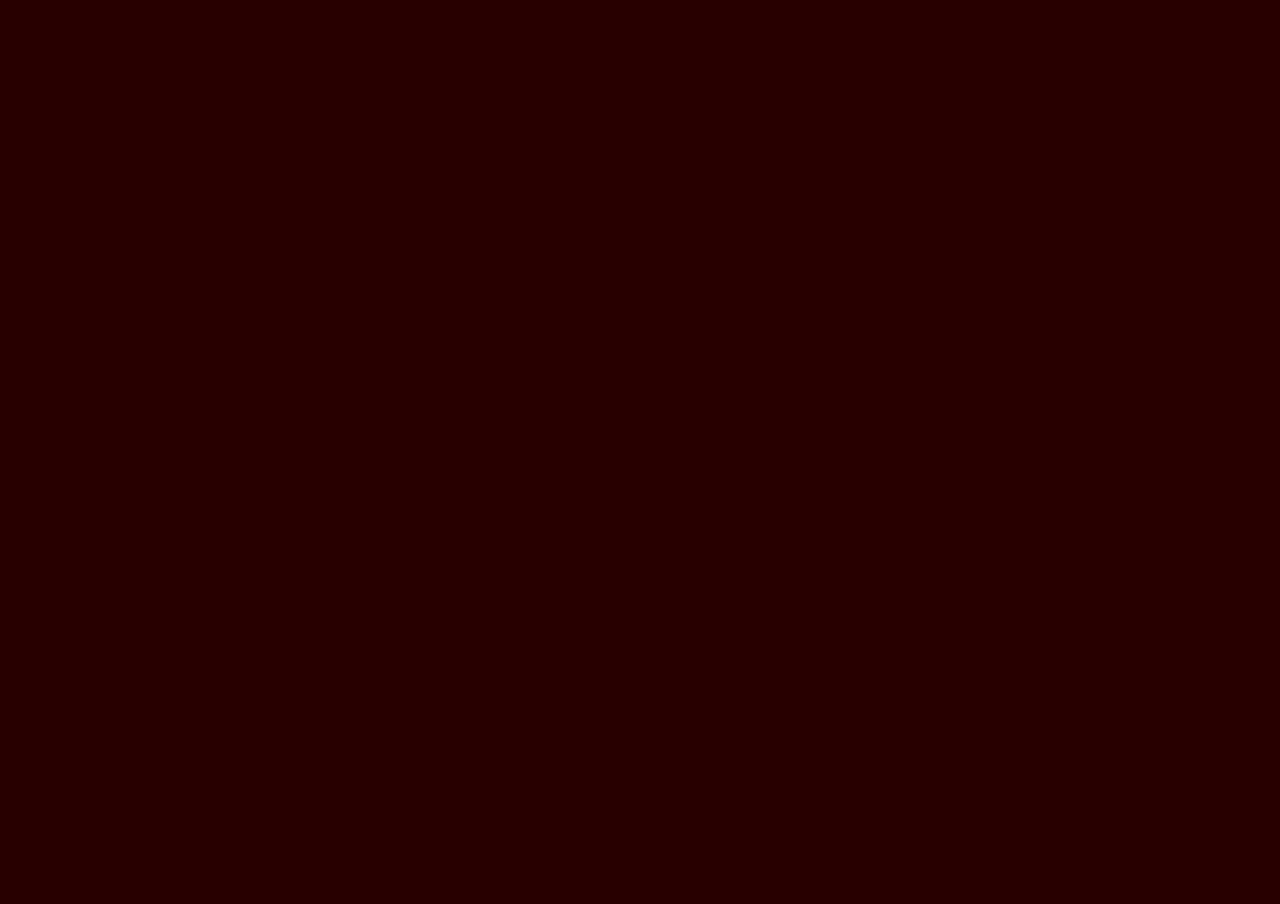
==== intro.HTML @ a7072e4d "Started on the start screen by making this cool particle effect" ====
<!doctype html>
<html>
<head>
    <meta charset="UTF-8" />
    <meta name="viewport" content="width=device-width, initial-scale=1.0" />
    <title>3D Music Visualizer</title>
    <link rel="stylesheet" href="intro.css" />
</head>
<body>
    <canvas id="canvas"></canvas>
    <script src="intro.js"></script>
</body>
</html>
---- intro.css ----
body {
    margin: 0;
    background-color: #290000;
}

canvas {
    width: 100%;
    height: 100%;
}
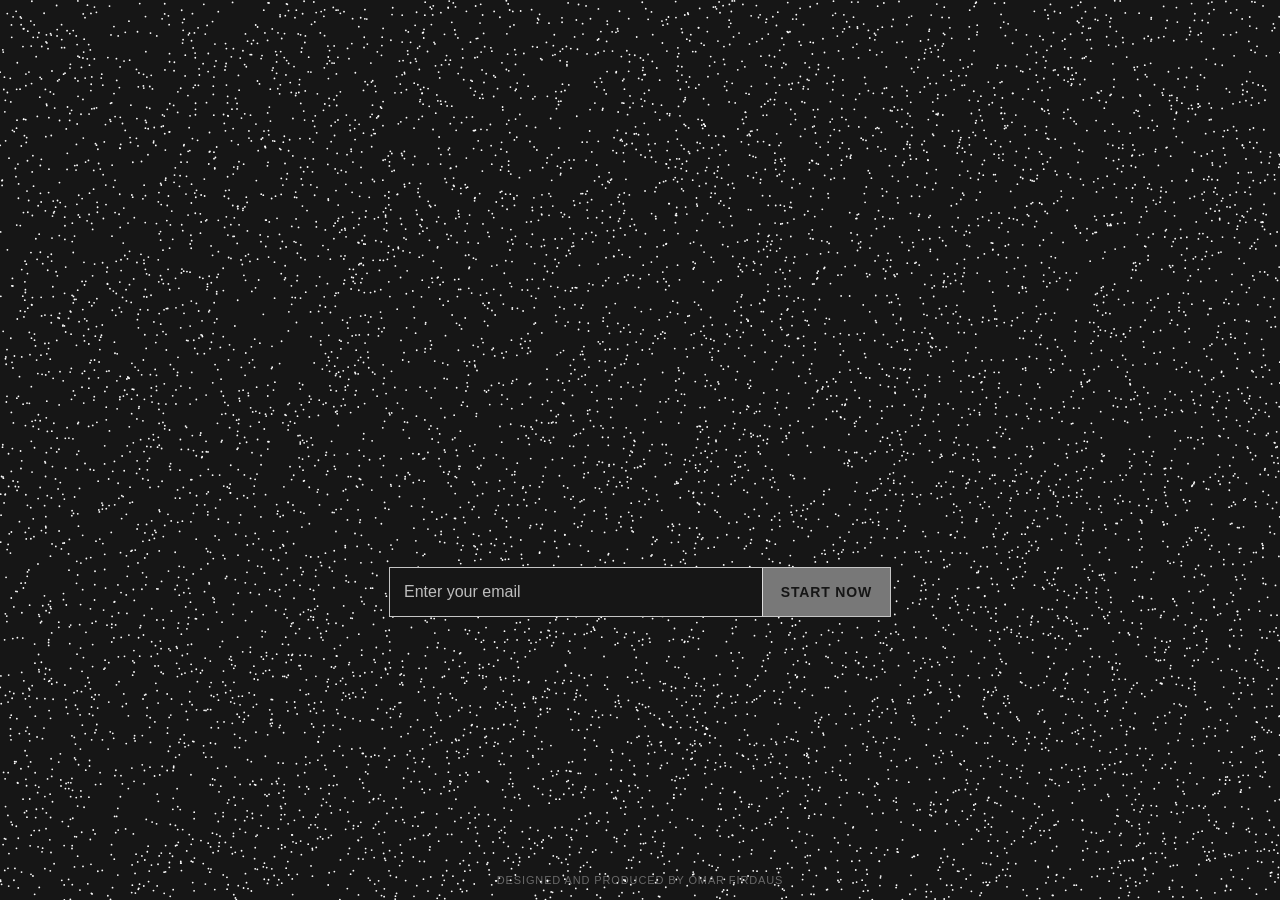
==== commit 4227a84d: "Added the button to go to the next page and some other random details" ====
--- a/intro.HTML
+++ b/intro.HTML
@@ -7,7 +7,20 @@
     <link rel="stylesheet" href="intro.css" />
 </head>
 <body>
+    <div class="page">
     <canvas id="canvas"></canvas>
+    <form class="emailField" id="emailField">
+        <input
+            id="emailInput"
+            type="email"
+            placeholder="Enter your email"
+            autocomplete="email"
+            spellcheck="false"
+        />
+        <button id="nameButton" type="button">Start Now</button>
+    </form>
+    <p class="creditLine">Designed and produced by Omar Firdaus</p>
+    </div>
     <script src="intro.js"></script>
 </body>
 </html>
--- a/intro.css
+++ b/intro.css
@@ -1,9 +1,89 @@
 body {
     margin: 0;
-    background-color: #290000;
+    background-color: #161616;
+}
+.page {
+    min-height: 100vh;
+    display: flex;
+    flex-direction: column;
+    align-items: center;
+    justify-content: center;
+    gap: 18px;
 }
 
 canvas {
     width: 100%;
     height: 100%;
+    display: block;
 }
+
+.emailField {
+    width: min(500px, 72vw);
+    height: 48px;
+    display: flex;
+    align-items: stretch;
+    border: 1px solid rgba(255, 255, 255, 0.75);
+    border-radius: 0;
+    background: #161616;
+    position: fixed;
+    top: 63vh;
+    left: 50%;
+    transform: translateX(-50%);
+    z-index: 10;
+    overflow: hidden;
+}
+
+#emailInput {
+    flex: 1;
+    border: none;
+    outline: none;
+    background: transparent;
+    color: #ffffff;
+    padding: 0 14px;
+    font-size: 16px;
+    font-family: "Inter", "SF Pro Display", "Segoe UI", "Helvetica Neue", Arial, sans-serif;
+}
+
+#emailInput::placeholder {
+    color: rgba(255, 255, 255, 0.72);
+    font-family: "Inter", "SF Pro Display", "Segoe UI", "Helvetica Neue", Arial, sans-serif;
+}
+
+#nameButton {
+    border: none;
+    border-left: 1px solid rgba(255, 255, 255, 0.75);
+    background: rgba(255, 255, 255, 0.42);
+    color: #161616;
+    padding: 0 18px;
+    font-size: 14px;
+    font-weight: 600;
+    letter-spacing: 0.06em;
+    text-transform: uppercase;
+    font-family: "Inter", "SF Pro Display", "Segoe UI", "Helvetica Neue", Arial, sans-serif;
+    cursor: pointer;
+    transition: background-color 180ms ease;
+}
+
+#nameButton:hover {
+    background: rgba(255, 255, 255, 0.5);
+}
+
+#nameButton:active {
+    background: rgba(255, 255, 255, 0.56);
+}
+
+.creditLine {
+    position: fixed;
+    left: 50%;
+    bottom: 14px;
+    transform: translateX(-50%);
+    margin: 0;
+    color: rgba(255, 255, 255, 0.36);
+    font-size: 11px;
+    letter-spacing: 0.08em;
+    font-family: "Inter", "SF Pro Display", "Segoe UI", "Helvetica Neue", Arial, sans-serif;
+    z-index: 10;
+    pointer-events: none;
+    user-select: none;
+    text-transform: uppercase;
+}
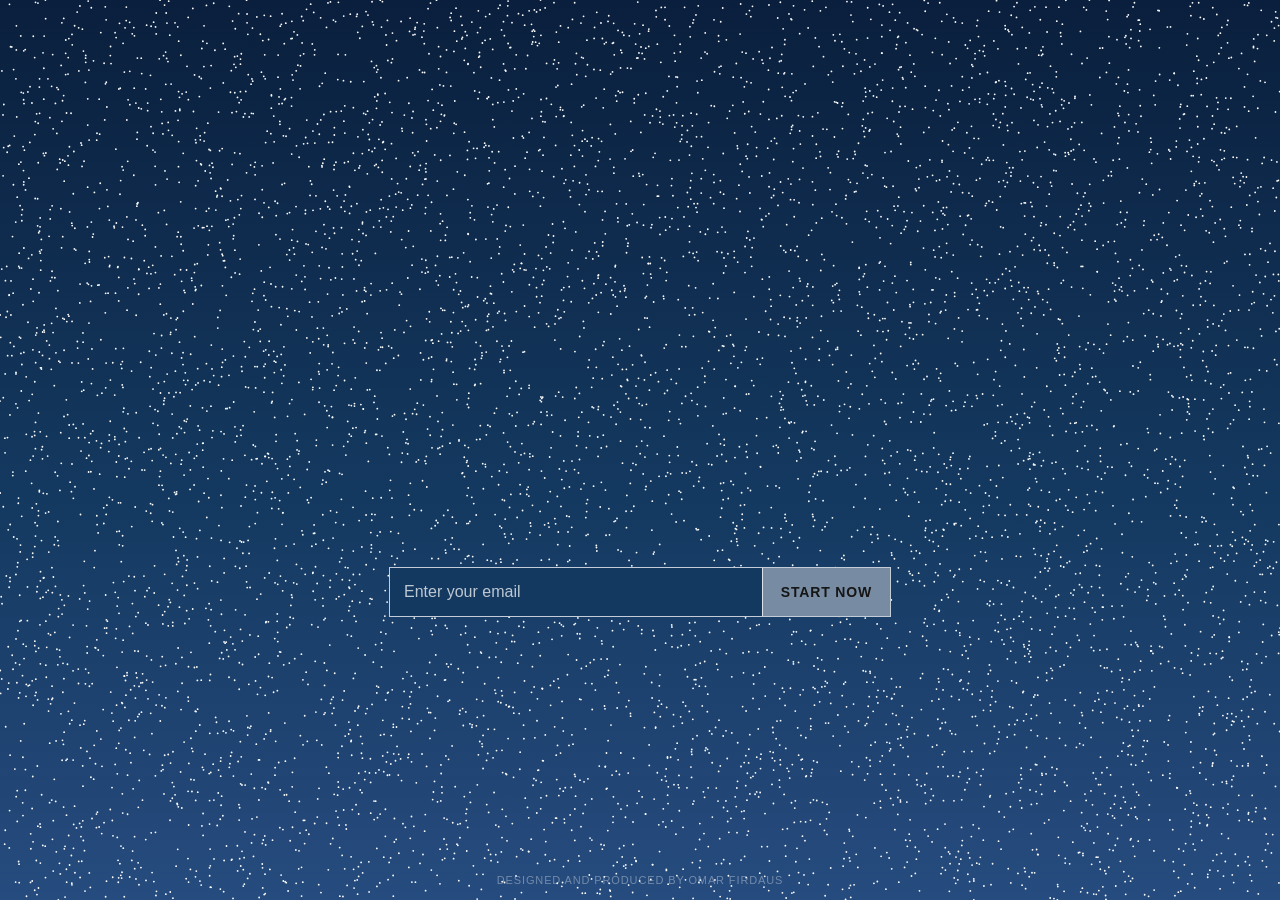
==== commit 0c48871e: "Got playback working, actual color plalette, and some other bigg cahnges. Ther's still some playback" ====
--- a/intro.HTML
+++ b/intro.HTML
@@ -9,7 +9,7 @@
 <body>
     <div class="page">
     <canvas id="canvas"></canvas>
-    <form class="emailField" id="emailField">
+    <form class="emailField" id="emailField" novalidate>
         <input
             id="emailInput"
             type="email"
@@ -17,7 +17,7 @@
             autocomplete="email"
             spellcheck="false"
         />
-        <button id="nameButton" type="button">Start Now</button>
+        <button id="nameButton" type="submit">Start Now</button>
     </form>
     <p class="creditLine">Designed and produced by Omar Firdaus</p>
     </div>
--- a/intro.css
+++ b/intro.css
@@ -1,6 +1,8 @@
+html,
 body {
+    min-height: 100%;
     margin: 0;
-    background-color: #161616;
+    background: linear-gradient(180deg, #0a1f3d 0%, #143960 55%, #264b7e 100%);
 }
 .page {
     min-height: 100vh;
@@ -24,7 +26,7 @@
     align-items: stretch;
     border: 1px solid rgba(255, 255, 255, 0.75);
     border-radius: 0;
-    background: #161616;
+    background: #143960;
     position: fixed;
     top: 63vh;
     left: 50%;
